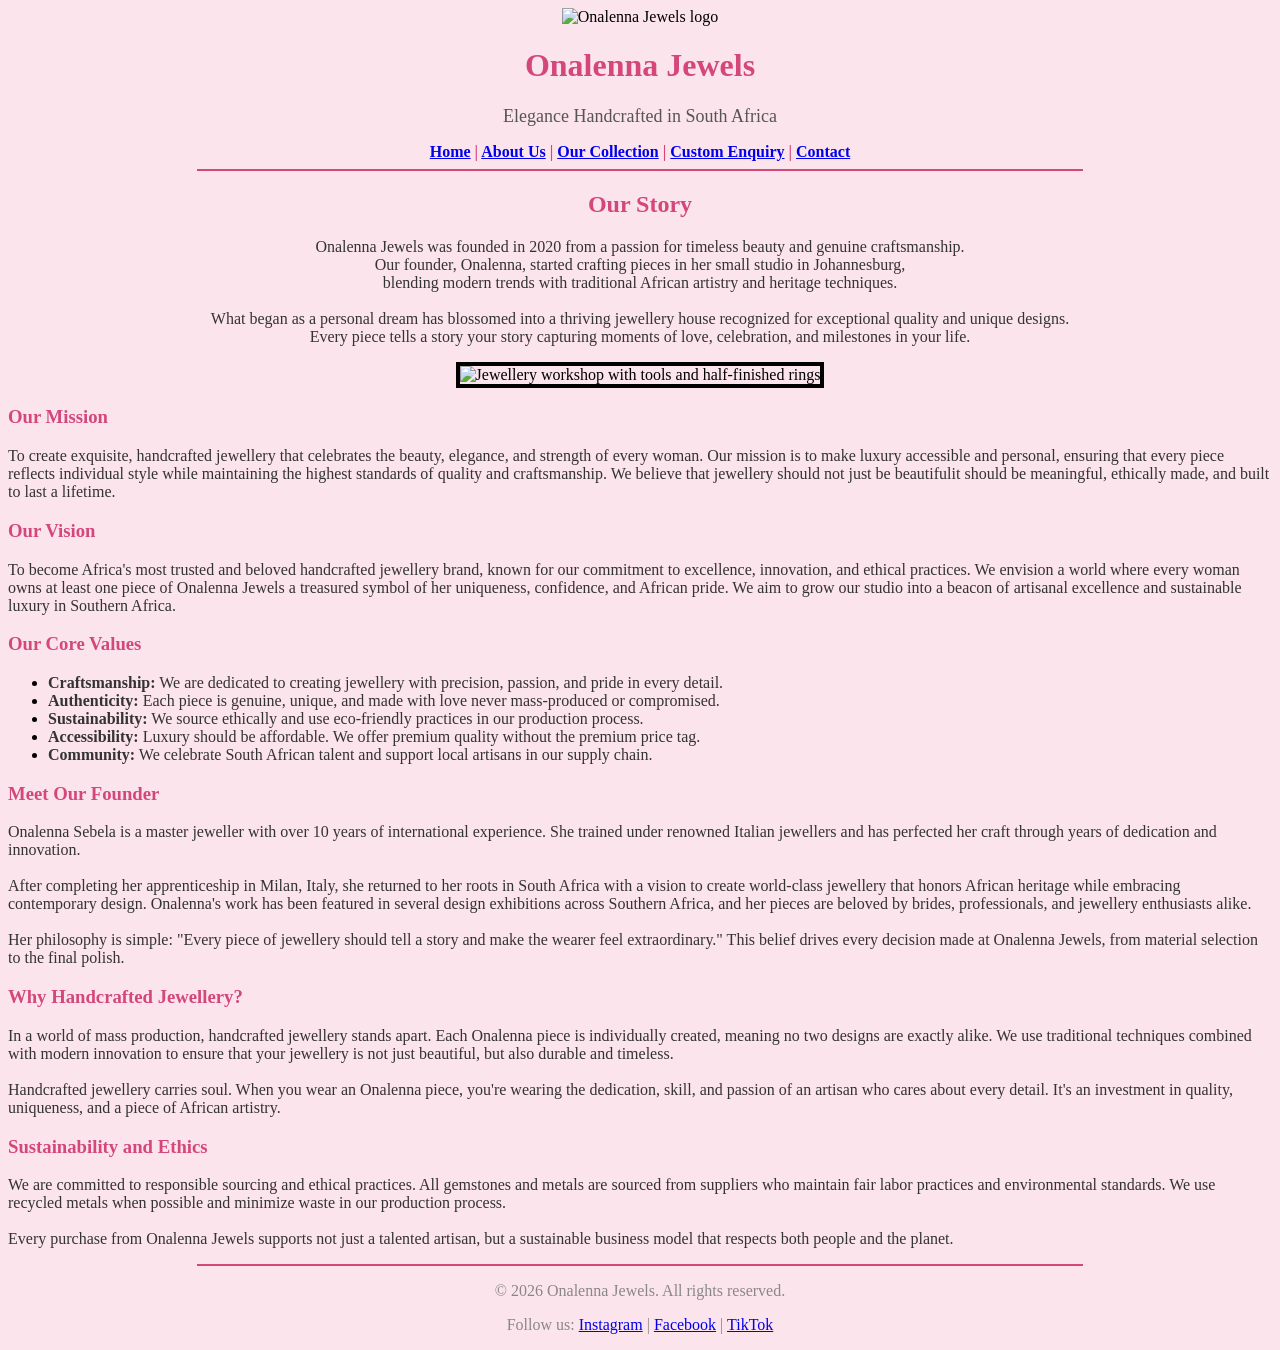
==== about.html @ fd7da93b "Add files via upload" ====
<!DOCTYPE html>
<html lang="en">
<head>
    <meta charset="UTF-8">
    <meta name="viewport" content="width=device-width, initial-scale=1.0">
    <!-- I set the title to show this is the About page -->
    <title>Onalenna Jewels - About</title>
</head>

<body bgcolor="#fce4ec">

    <!-- Header with logo and brand name -->
    <header>
        <center>
            <!-- I kept the same logo in the header to keep the branding consistent across all pages -->
            <img src="images/logo-placeholder.png" alt="Onalenna Jewels logo" width="80" height="80">
            <h1><font color="#d4477b">Onalenna Jewels</font></h1>
            <p><font color="#555555" size="4">Elegance Handcrafted in South Africa</font></p>
        </center>
    </header>

    <!-- I reused the exact same navigation menu here so users don't get lost -->
    <center>
        <nav>
            <b>
                <a href="index.html">Home</a> <font color="#d4477b">|</font>
                <a href="about.html">About Us</a> <font color="#d4477b">|</font>
                <a href="products.html">Our Collection</a> <font color="#d4477b">|</font>
                <a href="enquiry.html">Custom Enquiry</a> <font color="#d4477b">|</font>
                <a href="contact.html">Contact</a>
            </b>
        </nav>
    </center>

    <hr color="#d4477b" width="70%">

    <!-- Main content starts here -->
    <main>
        <!-- I started the main content with the brand's story so customers know who we are -->
        <center>
            <h2><font color="#d4477b">Our Story</font></h2>
            <p><font color="#333333" size="3">Onalenna Jewels was founded in 2020 from a passion for timeless beauty and genuine craftsmanship.<br>Our founder, Onalenna, started crafting pieces in her small studio in Johannesburg,<br>blending modern trends with traditional African artistry and heritage techniques.<br><br>What began as a personal dream has blossomed into a thriving jewellery house recognized for exceptional quality and unique designs.<br>Every piece tells a story your story capturing moments of love, celebration, and milestones in your life.</font></p>

            <!-- I put a workshop image here to show visitors where the jewellery is made -->
            <img src="images/1 (7).jpg" alt="Jewellery workshop with tools and half-finished rings" border="4" width="400">
        </center>

        <!-- I wrote out the mission statement so customers understand our purpose -->
        <h3><font color="#d4477b">Our Mission</font></h3>
        <p><font color="#333333">To create exquisite, handcrafted jewellery that celebrates the beauty, elegance, and strength of every woman. Our mission is to make luxury accessible and personal, ensuring that every piece reflects individual style while maintaining the highest standards of quality and craftsmanship. We believe that jewellery should not just be beautifulit should be meaningful, ethically made, and built to last a lifetime.</font></p>

        <!-- I added the vision statement to show the long-term goals of the brand -->
        <h3><font color="#d4477b">Our Vision</font></h3>
        <p><font color="#333333">To become Africa's most trusted and beloved handcrafted jewellery brand, known for our commitment to excellence, innovation, and ethical practices. We envision a world where every woman owns at least one piece of Onalenna Jewels a treasured symbol of her uniqueness, confidence, and African pride. We aim to grow our studio into a beacon of artisanal excellence and sustainable luxury in Southern Africa.</font></p>

        <!-- I listed our core values here because this is a key part of our brand identity -->
        <h3><font color="#d4477b">Our Core Values</font></h3>
        <ul>
            <li><font color="#333333"><b>Craftsmanship:</b> We are dedicated to creating jewellery with precision, passion, and pride in every detail.</font></li>
            <li><font color="#333333"><b>Authenticity:</b> Each piece is genuine, unique, and made with love never mass-produced or compromised.</font></li>
            <li><font color="#333333"><b>Sustainability:</b> We source ethically and use eco-friendly practices in our production process.</font></li>
            <li><font color="#333333"><b>Accessibility:</b> Luxury should be affordable. We offer premium quality without the premium price tag.</font></li>
            <li><font color="#333333"><b>Community:</b> We celebrate South African talent and support local artisans in our supply chain.</font></li>
        </ul>

        <!-- I dedicated a section to the founder so customers can connect with her story -->
        <h3><font color="#d4477b">Meet Our Founder</font></h3>
        <p><font color="#333333">Onalenna Sebela is a master jeweller with over 10 years of international experience. She trained under renowned Italian jewellers and has perfected her craft through years of dedication and innovation. <br><br>After completing her apprenticeship in Milan, Italy, she returned to her roots in South Africa with a vision to create world-class jewellery that honors African heritage while embracing contemporary design. Onalenna's work has been featured in several design exhibitions across Southern Africa, and her pieces are beloved by brides, professionals, and jewellery enthusiasts alike.<br><br>Her philosophy is simple: "Every piece of jewellery should tell a story and make the wearer feel extraordinary." This belief drives every decision made at Onalenna Jewels, from material selection to the final polish.</font></p>

        <!-- I explained why handcrafted jewellery is different to justify our prices -->
        <h3><font color="#d4477b">Why Handcrafted Jewellery?</font></h3>
        <p><font color="#333333">In a world of mass production, handcrafted jewellery stands apart. Each Onalenna piece is individually created, meaning no two designs are exactly alike. We use traditional techniques combined with modern innovation to ensure that your jewellery is not just beautiful, but also durable and timeless.<br><br>Handcrafted jewellery carries soul. When you wear an Onalenna piece, you're wearing the dedication, skill, and passion of an artisan who cares about every detail. It's an investment in quality, uniqueness, and a piece of African artistry.</font></p>

        <!-- I added this sustainability section to show we care about the environment -->
        <h3><font color="#d4477b">Sustainability and Ethics</font></h3>
        <p><font color="#333333">We are committed to responsible sourcing and ethical practices. All gemstones and metals are sourced from suppliers who maintain fair labor practices and environmental standards. We use recycled metals when possible and minimize waste in our production process.<br><br>Every purchase from Onalenna Jewels supports not just a talented artisan, but a sustainable business model that respects both people and the planet.</font></p>
    </main>

    <hr color="#d4477b" width="70%">

    <!-- Footer with copyright and social media links -->
    <footer>
        <center>
            <p><font color="#888888">&copy; 2026 Onalenna Jewels. All rights reserved.</font></p>
            <p>
                <font color="#888888">Follow us: 
                <a href="#">Instagram</a> | 
                <a href="#">Facebook</a> | 
                <a href="#">TikTok</a>
                </font>
            </p>
        </center>
    </footer>

</body>
</html>
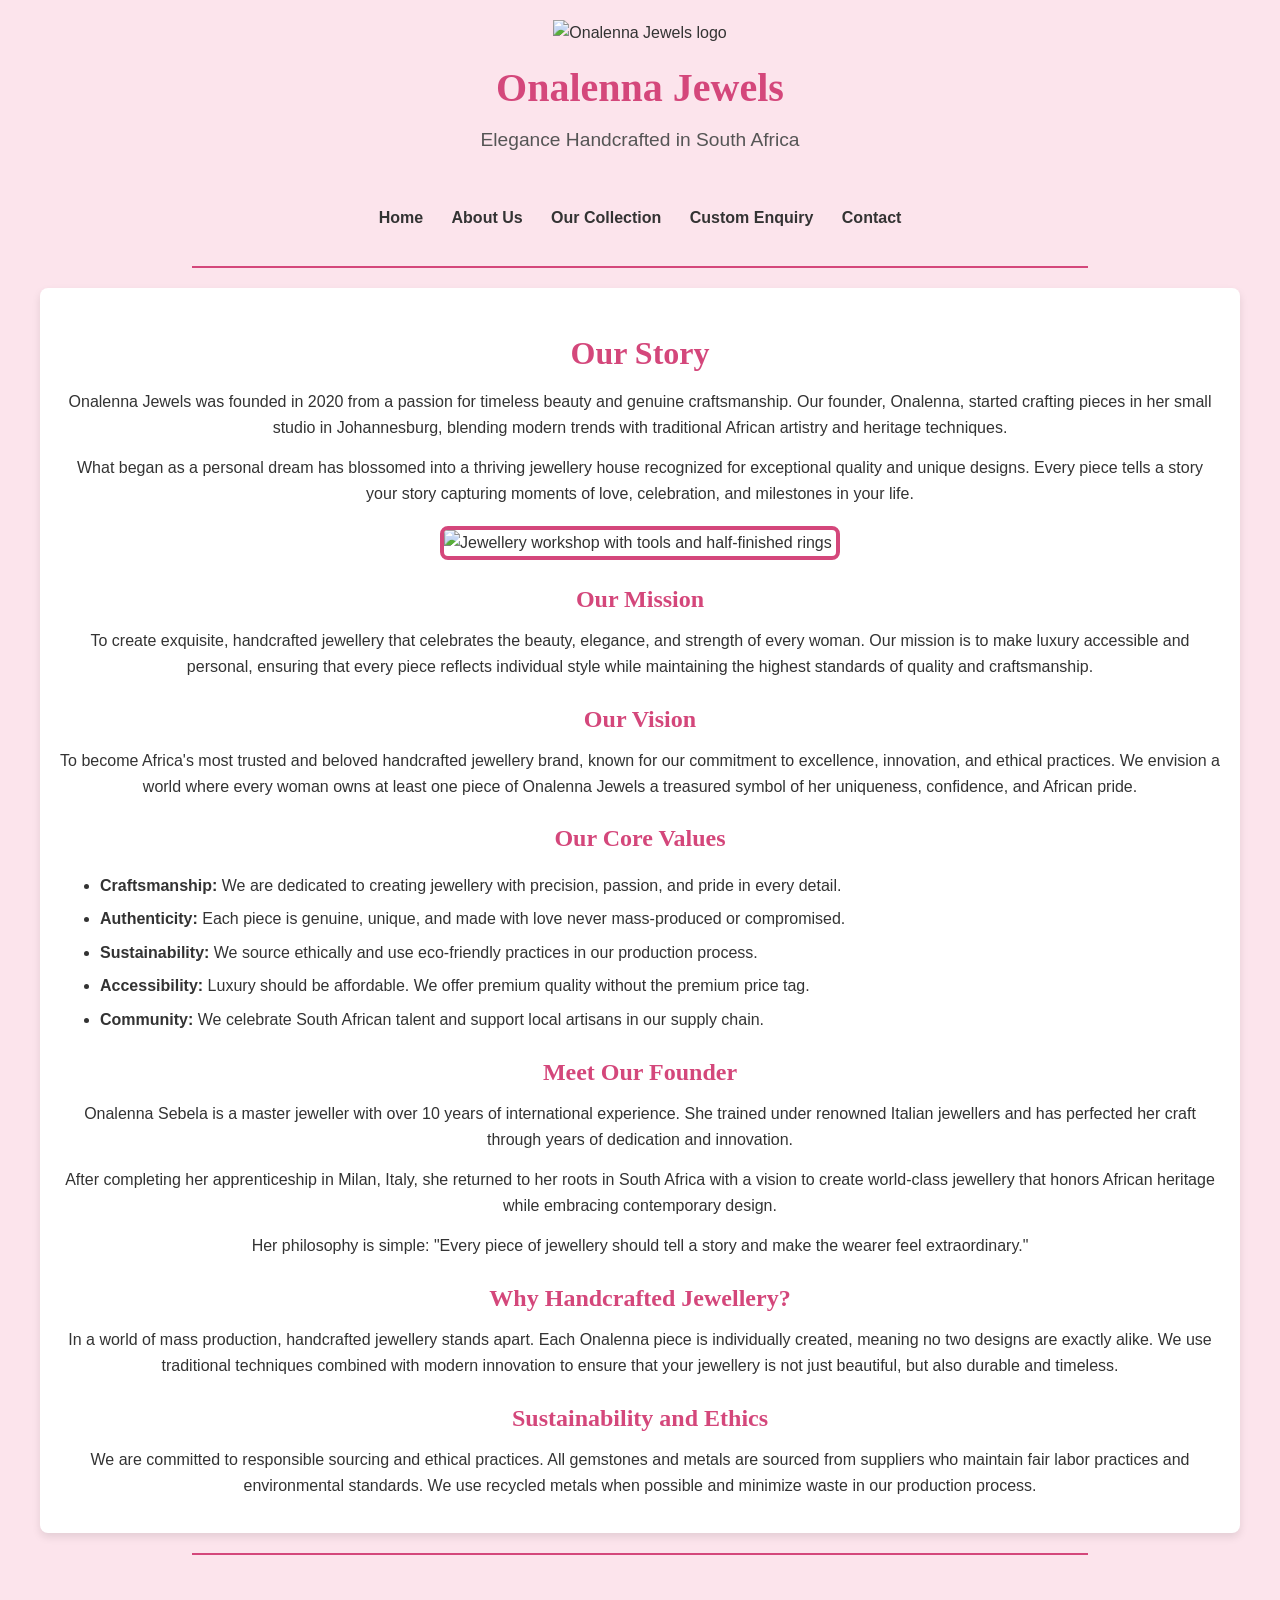
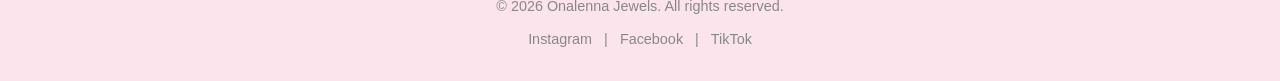
==== commit efbd8af7: "Add files via upload" ====
--- a/about.html
+++ b/about.html
@@ -3,93 +3,84 @@
 <head>
     <meta charset="UTF-8">
     <meta name="viewport" content="width=device-width, initial-scale=1.0">
-    <!-- I set the title to show this is the About page -->
+    <link rel="stylesheet" href="css/style.css">
     <title>Onalenna Jewels - About</title>
 </head>
 
-<body bgcolor="#fce4ec">
+<body>
 
     <!-- Header with logo and brand name -->
     <header>
-        <center>
-            <!-- I kept the same logo in the header to keep the branding consistent across all pages -->
-            <img src="images/logo-placeholder.png" alt="Onalenna Jewels logo" width="80" height="80">
-            <h1><font color="#d4477b">Onalenna Jewels</font></h1>
-            <p><font color="#555555" size="4">Elegance Handcrafted in South Africa</font></p>
-        </center>
+        <img src="images/logo-placeholder.png" alt="Onalenna Jewels logo">
+        <h1>Onalenna Jewels</h1>
+        <p>Elegance Handcrafted in South Africa</p>
     </header>
 
-    <!-- I reused the exact same navigation menu here so users don't get lost -->
-    <center>
-        <nav>
-            <b>
-                <a href="index.html">Home</a> <font color="#d4477b">|</font>
-                <a href="about.html">About Us</a> <font color="#d4477b">|</font>
-                <a href="products.html">Our Collection</a> <font color="#d4477b">|</font>
-                <a href="enquiry.html">Custom Enquiry</a> <font color="#d4477b">|</font>
-                <a href="contact.html">Contact</a>
-            </b>
-        </nav>
-    </center>
+    <!-- Navigation menu -->
+    <nav>
+        <a href="index.html">Home</a>
+        <a href="about.html">About Us</a>
+        <a href="products.html">Our Collection</a>
+        <a href="enquiry.html">Custom Enquiry</a>
+        <a href="contact.html">Contact</a>
+    </nav>
 
-    <hr color="#d4477b" width="70%">
+    <hr>
 
-    <!-- Main content starts here -->
+    <!-- Main content -->
     <main>
-        <!-- I started the main content with the brand's story so customers know who we are -->
-        <center>
-            <h2><font color="#d4477b">Our Story</font></h2>
-            <p><font color="#333333" size="3">Onalenna Jewels was founded in 2020 from a passion for timeless beauty and genuine craftsmanship.<br>Our founder, Onalenna, started crafting pieces in her small studio in Johannesburg,<br>blending modern trends with traditional African artistry and heritage techniques.<br><br>What began as a personal dream has blossomed into a thriving jewellery house recognized for exceptional quality and unique designs.<br>Every piece tells a story your story capturing moments of love, celebration, and milestones in your life.</font></p>
 
-            <!-- I put a workshop image here to show visitors where the jewellery is made -->
-            <img src="images/1 (7).jpg" alt="Jewellery workshop with tools and half-finished rings" border="4" width="400">
-        </center>
+        <!-- Brand story -->
+        <h2>Our Story</h2>
+        <p>Onalenna Jewels was founded in 2020 from a passion for timeless beauty and genuine craftsmanship. Our founder, Onalenna, started crafting pieces in her small studio in Johannesburg, blending modern trends with traditional African artistry and heritage techniques.</p>
+        <p>What began as a personal dream has blossomed into a thriving jewellery house recognized for exceptional quality and unique designs. Every piece tells a story your story capturing moments of love, celebration, and milestones in your life.</p>
 
-        <!-- I wrote out the mission statement so customers understand our purpose -->
-        <h3><font color="#d4477b">Our Mission</font></h3>
-        <p><font color="#333333">To create exquisite, handcrafted jewellery that celebrates the beauty, elegance, and strength of every woman. Our mission is to make luxury accessible and personal, ensuring that every piece reflects individual style while maintaining the highest standards of quality and craftsmanship. We believe that jewellery should not just be beautifulit should be meaningful, ethically made, and built to last a lifetime.</font></p>
+        <img src="images/1 (7).jpg" alt="Jewellery workshop with tools and half-finished rings" class="workshop-image">
 
-        <!-- I added the vision statement to show the long-term goals of the brand -->
-        <h3><font color="#d4477b">Our Vision</font></h3>
-        <p><font color="#333333">To become Africa's most trusted and beloved handcrafted jewellery brand, known for our commitment to excellence, innovation, and ethical practices. We envision a world where every woman owns at least one piece of Onalenna Jewels a treasured symbol of her uniqueness, confidence, and African pride. We aim to grow our studio into a beacon of artisanal excellence and sustainable luxury in Southern Africa.</font></p>
+        <!-- Mission statement -->
+        <h3>Our Mission</h3>
+        <p>To create exquisite, handcrafted jewellery that celebrates the beauty, elegance, and strength of every woman. Our mission is to make luxury accessible and personal, ensuring that every piece reflects individual style while maintaining the highest standards of quality and craftsmanship.</p>
 
-        <!-- I listed our core values here because this is a key part of our brand identity -->
-        <h3><font color="#d4477b">Our Core Values</font></h3>
+        <!-- Vision statement -->
+        <h3>Our Vision</h3>
+        <p>To become Africa's most trusted and beloved handcrafted jewellery brand, known for our commitment to excellence, innovation, and ethical practices. We envision a world where every woman owns at least one piece of Onalenna Jewels a treasured symbol of her uniqueness, confidence, and African pride.</p>
+
+        <!-- Core values -->
+        <h3>Our Core Values</h3>
         <ul>
-            <li><font color="#333333"><b>Craftsmanship:</b> We are dedicated to creating jewellery with precision, passion, and pride in every detail.</font></li>
-            <li><font color="#333333"><b>Authenticity:</b> Each piece is genuine, unique, and made with love never mass-produced or compromised.</font></li>
-            <li><font color="#333333"><b>Sustainability:</b> We source ethically and use eco-friendly practices in our production process.</font></li>
-            <li><font color="#333333"><b>Accessibility:</b> Luxury should be affordable. We offer premium quality without the premium price tag.</font></li>
-            <li><font color="#333333"><b>Community:</b> We celebrate South African talent and support local artisans in our supply chain.</font></li>
+            <li><strong>Craftsmanship:</strong> We are dedicated to creating jewellery with precision, passion, and pride in every detail.</li>
+            <li><strong>Authenticity:</strong> Each piece is genuine, unique, and made with love never mass-produced or compromised.</li>
+            <li><strong>Sustainability:</strong> We source ethically and use eco-friendly practices in our production process.</li>
+            <li><strong>Accessibility:</strong> Luxury should be affordable. We offer premium quality without the premium price tag.</li>
+            <li><strong>Community:</strong> We celebrate South African talent and support local artisans in our supply chain.</li>
         </ul>
 
-        <!-- I dedicated a section to the founder so customers can connect with her story -->
-        <h3><font color="#d4477b">Meet Our Founder</font></h3>
-        <p><font color="#333333">Onalenna Sebela is a master jeweller with over 10 years of international experience. She trained under renowned Italian jewellers and has perfected her craft through years of dedication and innovation. <br><br>After completing her apprenticeship in Milan, Italy, she returned to her roots in South Africa with a vision to create world-class jewellery that honors African heritage while embracing contemporary design. Onalenna's work has been featured in several design exhibitions across Southern Africa, and her pieces are beloved by brides, professionals, and jewellery enthusiasts alike.<br><br>Her philosophy is simple: "Every piece of jewellery should tell a story and make the wearer feel extraordinary." This belief drives every decision made at Onalenna Jewels, from material selection to the final polish.</font></p>
+        <!-- Founder information -->
+        <h3>Meet Our Founder</h3>
+        <p>Onalenna Sebela is a master jeweller with over 10 years of international experience. She trained under renowned Italian jewellers and has perfected her craft through years of dedication and innovation.</p>
+        <p>After completing her apprenticeship in Milan, Italy, she returned to her roots in South Africa with a vision to create world-class jewellery that honors African heritage while embracing contemporary design.</p>
+        <p>Her philosophy is simple: "Every piece of jewellery should tell a story and make the wearer feel extraordinary."</p>
 
-        <!-- I explained why handcrafted jewellery is different to justify our prices -->
-        <h3><font color="#d4477b">Why Handcrafted Jewellery?</font></h3>
-        <p><font color="#333333">In a world of mass production, handcrafted jewellery stands apart. Each Onalenna piece is individually created, meaning no two designs are exactly alike. We use traditional techniques combined with modern innovation to ensure that your jewellery is not just beautiful, but also durable and timeless.<br><br>Handcrafted jewellery carries soul. When you wear an Onalenna piece, you're wearing the dedication, skill, and passion of an artisan who cares about every detail. It's an investment in quality, uniqueness, and a piece of African artistry.</font></p>
+        <!-- Handcrafted explanation -->
+        <h3>Why Handcrafted Jewellery?</h3>
+        <p>In a world of mass production, handcrafted jewellery stands apart. Each Onalenna piece is individually created, meaning no two designs are exactly alike. We use traditional techniques combined with modern innovation to ensure that your jewellery is not just beautiful, but also durable and timeless.</p>
 
-        <!-- I added this sustainability section to show we care about the environment -->
-        <h3><font color="#d4477b">Sustainability and Ethics</font></h3>
-        <p><font color="#333333">We are committed to responsible sourcing and ethical practices. All gemstones and metals are sourced from suppliers who maintain fair labor practices and environmental standards. We use recycled metals when possible and minimize waste in our production process.<br><br>Every purchase from Onalenna Jewels supports not just a talented artisan, but a sustainable business model that respects both people and the planet.</font></p>
+        <!-- Sustainability section -->
+        <h3>Sustainability and Ethics</h3>
+        <p>We are committed to responsible sourcing and ethical practices. All gemstones and metals are sourced from suppliers who maintain fair labor practices and environmental standards. We use recycled metals when possible and minimize waste in our production process.</p>
+
     </main>
 
-    <hr color="#d4477b" width="70%">
+    <hr>
 
-    <!-- Footer with copyright and social media links -->
+    <!-- Footer with copyright and social media -->
     <footer>
-        <center>
-            <p><font color="#888888">&copy; 2026 Onalenna Jewels. All rights reserved.</font></p>
-            <p>
-                <font color="#888888">Follow us: 
-                <a href="#">Instagram</a> | 
-                <a href="#">Facebook</a> | 
-                <a href="#">TikTok</a>
-                </font>
-            </p>
-        </center>
+        <p>&copy; 2026 Onalenna Jewels. All rights reserved.</p>
+        <p>
+            <a href="https://www.instagram.com" target="_blank" rel="noopener noreferrer">Instagram</a> |
+            <a href="https://www.facebook.com" target="_blank" rel="noopener noreferrer">Facebook</a> |
+            <a href="https://www.tiktok.com" target="_blank" rel="noopener noreferrer">TikTok</a>
+        </p>
     </footer>
 
 </body>
--- a/css/style.css
+++ b/css/style.css
@@ -0,0 +1,508 @@
+/* I set base styles for the entire website */
+* {
+    margin: 0;
+    padding: 0;
+    box-sizing: border-box;
+}
+
+body {
+    background-color: #fce4ec;
+    font-family: Arial, Helvetica, sans-serif;
+    color: #333333;
+    line-height: 1.6;
+}
+
+header {
+    background-color: #fce4ec;
+    padding: 20px 0;
+    text-align: center;
+}
+
+header h1 {
+    color: #d4477b;
+    font-size: 2.5rem;
+    font-family: Georgia, "Times New Roman", serif;
+    margin: 10px 0 5px 0;
+}
+
+header p {
+    color: #555555;
+    font-size: 1.2rem;
+}
+
+header img {
+    width: 80px;
+    height: 80px;
+}
+
+nav {
+    text-align: center;
+    padding: 15px 0;
+}
+
+nav a {
+    color: #333333;
+    text-decoration: none;
+    font-weight: bold;
+    padding: 8px 12px;
+    transition: color 0.3s ease;
+}
+
+nav a:hover {
+    color: #d4477b;
+    text-decoration: underline;
+}
+
+main {
+    max-width: 1200px;
+    margin: 0 auto;
+    padding: 20px;
+    background-color: #ffffff;
+    border-radius: 8px;
+    box-shadow: 0 4px 8px rgba(0, 0, 0, 0.1);
+}
+
+h2 {
+    color: #d4477b;
+    font-family: Georgia, "Times New Roman", serif;
+    font-size: 2rem;
+    margin: 20px 0 10px 0;
+    text-align: center;
+}
+
+h3 {
+    color: #d4477b;
+    font-family: Georgia, "Times New Roman", serif;
+    font-size: 1.5rem;
+    margin: 20px 0 10px 0;
+    text-align: center;
+}
+
+p {
+    color: #333333;
+    font-size: 1rem;
+    margin-bottom: 15px;
+    text-align: center;
+}
+
+ul, ol {
+    padding-left: 40px;
+    margin: 15px 0;
+}
+
+li {
+    color: #333333;
+    font-size: 1rem;
+    margin-bottom: 8px;
+}
+
+/* I fixed the image sizes so they scale properly */
+.hero-image {
+    display: block;
+    max-width: 100%;
+    height: auto;
+    border: 4px solid #d4477b;
+    border-radius: 8px;
+    margin: 20px auto;
+    width: 500px;
+}
+
+.product-image {
+    border: 4px solid #d4477b;
+    border-radius: 8px;
+    max-width: 100%;
+    height: auto;
+    display: block;
+    margin: 10px auto;
+    width: 250px;
+}
+
+.workshop-image {
+    border: 4px solid #d4477b;
+    border-radius: 8px;
+    max-width: 100%;
+    height: auto;
+    display: block;
+    margin: 20px auto;
+    width: 400px;
+}
+
+/* I wrapped each product in a card with hover effect */
+.product-card {
+    background-color: #faf6f0;
+    border: 2px solid #e0e0e0;
+    border-radius: 12px;
+    padding: 20px;
+    margin: 20px auto;
+    max-width: 400px;
+    text-align: center;
+    transition: all 0.3s ease;
+}
+
+.product-card:hover {
+    border-color: #d4477b;
+    box-shadow: 0 8px 20px rgba(212, 71, 123, 0.3);
+    transform: translateY(-5px);
+}
+
+.product-card h3 {
+    margin-top: 0;
+}
+
+.product-card p {
+    margin-bottom: 0;
+}
+
+/* Map container */
+.map-container {
+    text-align: center;
+    margin: 20px 0;
+}
+
+.map-container iframe {
+    border: 4px solid #d4477b;
+    border-radius: 8px;
+    max-width: 100%;
+    height: auto;
+}
+
+.map-container p {
+    color: #888888;
+    font-size: 0.9rem;
+    font-style: italic;
+    margin-top: 10px;
+}
+
+/* Table styles */
+table {
+    width: 100%;
+    max-width: 80%;
+    margin: 20px auto;
+    border-collapse: collapse;
+    background-color: #ffffff;
+}
+
+table th {
+    background-color: #d4477b;
+    color: #ffffff;
+    font-weight: bold;
+    padding: 12px;
+    text-align: center;
+}
+
+table td {
+    color: #333333;
+    padding: 10px;
+    text-align: center;
+}
+
+table tr:nth-child(even) {
+    background-color: #f5f0eb;
+}
+
+table tr:hover {
+    background-color: #fce4ec;
+    transition: background-color 0.3s ease;
+}
+
+/* Form styles */
+form {
+    max-width: 600px;
+    margin: 20px auto;
+    padding: 20px;
+    background-color: #ffffff;
+    border: 1px solid #e0e0e0;
+    border-radius: 8px;
+}
+
+form label {
+    color: #d4477b;
+    font-weight: bold;
+    display: block;
+    margin-top: 10px;
+}
+
+form input[type="text"],
+form input[type="email"],
+form input[type="tel"],
+form input[type="date"],
+form input[type="number"],
+form textarea,
+form select {
+    width: 100%;
+    padding: 10px;
+    margin-top: 5px;
+    border: 1px solid #cccccc;
+    border-radius: 4px;
+    font-size: 1rem;
+    font-family: Arial, Helvetica, sans-serif;
+}
+
+form input[type="text"]:focus,
+form input[type="email"]:focus,
+form input[type="tel"]:focus,
+form input[type="date"]:focus,
+form input[type="number"]:focus,
+form textarea:focus,
+form select:focus {
+    border-color: #d4477b;
+    outline: 2px solid #d4477b;
+    outline-offset: 2px;
+}
+
+form input[type="submit"] {
+    background-color: #d4477b;
+    color: #ffffff;
+    border: none;
+    padding: 12px 30px;
+    font-size: 1.1rem;
+    font-weight: bold;
+    border-radius: 4px;
+    cursor: pointer;
+    margin-top: 20px;
+    transition: background-color 0.3s ease;
+}
+
+form input[type="submit"]:hover {
+    background-color: #b83a66;
+}
+
+form input[type="radio"] {
+    margin-right: 8px;
+}
+
+form input[type="radio"] + label {
+    display: inline;
+    font-weight: normal;
+    color: #333333;
+}
+
+/* Blockquote styles */
+blockquote {
+    border-left: 4px solid #d4477b;
+    padding-left: 20px;
+    margin: 20px 40px;
+    font-style: italic;
+}
+
+blockquote p {
+    text-align: left;
+}
+
+.client-name {
+    color: #d4477b;
+    font-weight: bold;
+    text-align: left;
+}
+
+/* Call to action */
+.cta-link a {
+    color: #d4477b;
+    text-decoration: none;
+    font-size: 1.2rem;
+    font-weight: bold;
+}
+
+.cta-link a:hover {
+    text-decoration: underline;
+}
+
+/* Footer */
+footer {
+    background-color: #fce4ec;
+    padding: 20px 0;
+    text-align: center;
+}
+
+footer p {
+    color: #888888;
+    font-size: 0.9rem;
+    margin-bottom: 10px;
+}
+
+footer a {
+    color: #888888;
+    text-decoration: none;
+    margin: 0 8px;
+}
+
+footer a:hover {
+    color: #d4477b;
+    text-decoration: underline;
+}
+
+hr {
+    border: none;
+    height: 2px;
+    background-color: #d4477b;
+    width: 70%;
+    margin: 20px auto;
+}
+
+/* Responsive styles */
+@media screen and (max-width: 768px) {
+    header h1 {
+        font-size: 2rem;
+    }
+
+    header p {
+        font-size: 1rem;
+    }
+
+    nav a {
+        font-size: 0.9rem;
+        padding: 6px 8px;
+    }
+
+    main {
+        padding: 15px;
+        margin: 10px;
+    }
+
+    h2 {
+        font-size: 1.6rem;
+    }
+
+    h3 {
+        font-size: 1.2rem;
+    }
+
+    .hero-image {
+        width: 100%;
+    }
+
+    .product-image {
+        width: 100%;
+        max-width: 300px;
+    }
+
+    .workshop-image {
+        width: 100%;
+        max-width: 400px;
+    }
+
+    .product-card {
+        max-width: 100%;
+    }
+
+    table {
+        max-width: 100%;
+        font-size: 0.9rem;
+    }
+
+    table th,
+    table td {
+        padding: 8px;
+    }
+
+    form {
+        padding: 15px;
+        margin: 10px;
+    }
+
+    blockquote {
+        margin: 15px 20px;
+    }
+}
+
+@media screen and (max-width: 480px) {
+    header h1 {
+        font-size: 1.5rem;
+    }
+
+    header p {
+        font-size: 0.9rem;
+    }
+
+    header img {
+        width: 60px;
+        height: 60px;
+    }
+
+    nav a {
+        font-size: 0.8rem;
+        padding: 4px 6px;
+        display: inline-block;
+        margin: 2px 0;
+    }
+
+    main {
+        padding: 10px;
+        margin: 5px;
+    }
+
+    h2 {
+        font-size: 1.3rem;
+    }
+
+    h3 {
+        font-size: 1.1rem;
+    }
+
+    p {
+        font-size: 0.9rem;
+        text-align: left;
+    }
+
+    ul, ol {
+        padding-left: 20px;
+    }
+
+    li {
+        font-size: 0.9rem;
+    }
+
+    .product-image {
+        max-width: 100%;
+    }
+
+    .workshop-image {
+        max-width: 100%;
+    }
+
+    .product-card {
+        padding: 10px;
+    }
+
+    table {
+        font-size: 0.8rem;
+    }
+
+    table th,
+    table td {
+        padding: 5px;
+    }
+
+    form {
+        padding: 10px;
+        margin: 5px;
+    }
+
+    form input[type="submit"] {
+        width: 100%;
+        padding: 10px;
+    }
+
+    blockquote {
+        margin: 10px;
+        padding-left: 10px;
+    }
+
+    .map-container iframe {
+        width: 100%;
+        height: 250px;
+    }
+
+    hr {
+        width: 90%;
+    }
+
+    footer p {
+        font-size: 0.7rem;
+    }
+
+    footer a {
+        margin: 0 5px;
+        font-size: 0.8rem;
+    }
+}
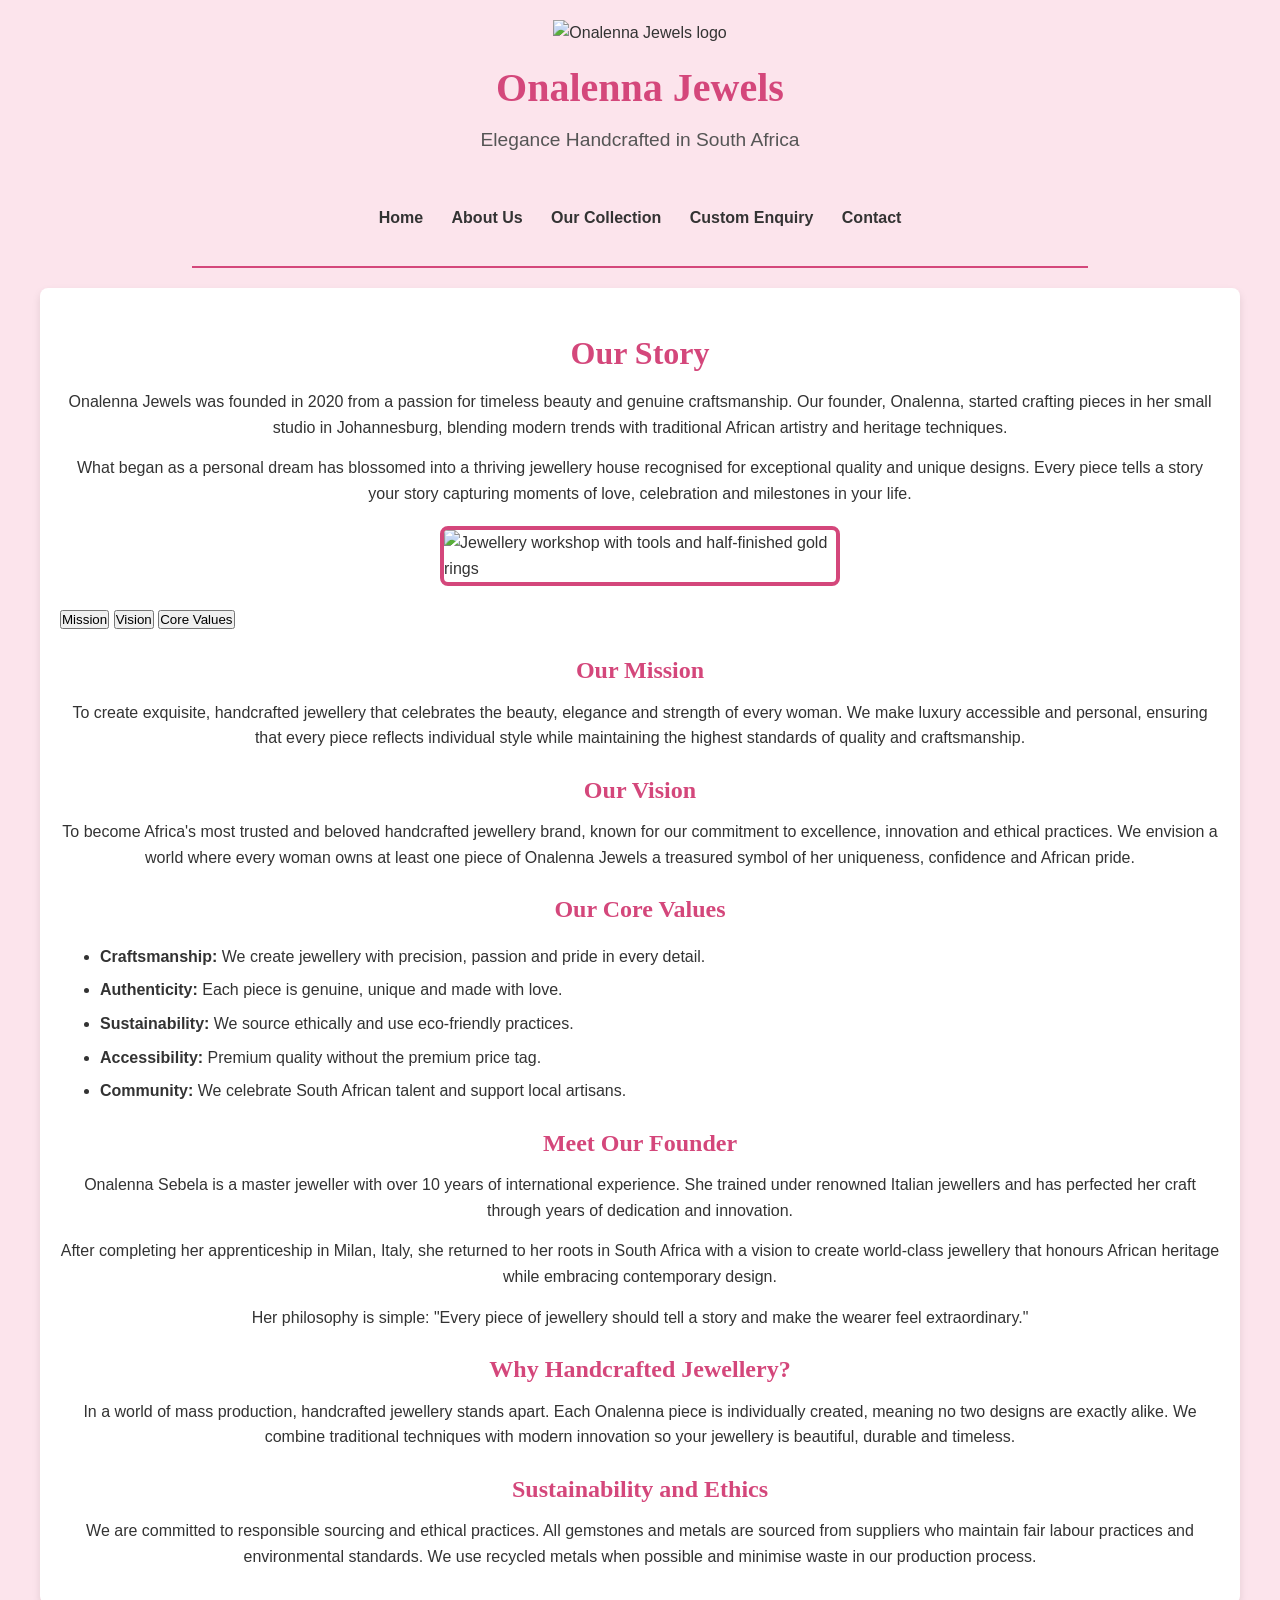
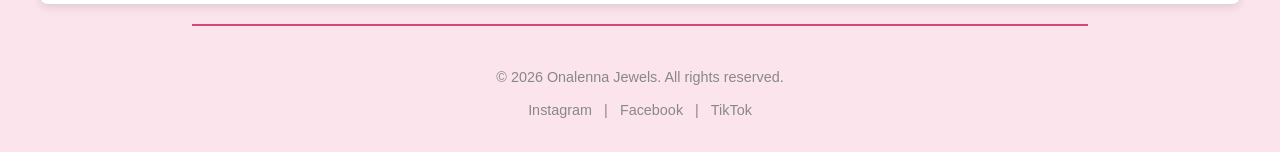
==== commit c2768a74: "Add files via upload" ====
--- a/about.html
+++ b/about.html
@@ -3,20 +3,21 @@
 <head>
     <meta charset="UTF-8">
     <meta name="viewport" content="width=device-width, initial-scale=1.0">
+    <meta name="description" content="Learn the story of Onalenna Jewels, founded in 2020 in Johannesburg. Read our mission, vision and core values for handcrafted South African jewellery.">
+    <meta name="keywords" content="Onalenna Jewels story, South African jeweller, handcrafted jewellery mission, founder Onalenna Sebela, ethical jewellery">
+    <meta name="author" content="Onalenna Jewels">
     <link rel="stylesheet" href="css/style.css">
-    <title>Onalenna Jewels - About</title>
+    <title>About Us | Onalenna Jewels</title>
 </head>
 
 <body>
 
-    <!-- Header with logo and brand name -->
     <header>
         <img src="images/logo-placeholder.png" alt="Onalenna Jewels logo">
         <h1>Onalenna Jewels</h1>
         <p>Elegance Handcrafted in South Africa</p>
     </header>
 
-    <!-- Navigation menu -->
     <nav>
         <a href="index.html">Home</a>
         <a href="about.html">About Us</a>
@@ -27,53 +28,56 @@
 
     <hr>
 
-    <!-- Main content -->
     <main>
 
-        <!-- Brand story -->
         <h2>Our Story</h2>
         <p>Onalenna Jewels was founded in 2020 from a passion for timeless beauty and genuine craftsmanship. Our founder, Onalenna, started crafting pieces in her small studio in Johannesburg, blending modern trends with traditional African artistry and heritage techniques.</p>
-        <p>What began as a personal dream has blossomed into a thriving jewellery house recognized for exceptional quality and unique designs. Every piece tells a story your story capturing moments of love, celebration, and milestones in your life.</p>
+        <p>What began as a personal dream has blossomed into a thriving jewellery house recognised for exceptional quality and unique designs. Every piece tells a story your story capturing moments of love, celebration and milestones in your life.</p>
 
-        <img src="images/1 (7).jpg" alt="Jewellery workshop with tools and half-finished rings" class="workshop-image">
+        <img src="images/1 (7).jpg" alt="Jewellery workshop with tools and half-finished gold rings" class="workshop-image">
 
-        <!-- Mission statement -->
-        <h3>Our Mission</h3>
-        <p>To create exquisite, handcrafted jewellery that celebrates the beauty, elegance, and strength of every woman. Our mission is to make luxury accessible and personal, ensuring that every piece reflects individual style while maintaining the highest standards of quality and craftsmanship.</p>
+        <div class="tabs">
+            <button class="tab-btn active" data-target="mission">Mission</button>
+            <button class="tab-btn" data-target="vision">Vision</button>
+            <button class="tab-btn" data-target="values">Core Values</button>
+        </div>
 
-        <!-- Vision statement -->
-        <h3>Our Vision</h3>
-        <p>To become Africa's most trusted and beloved handcrafted jewellery brand, known for our commitment to excellence, innovation, and ethical practices. We envision a world where every woman owns at least one piece of Onalenna Jewels a treasured symbol of her uniqueness, confidence, and African pride.</p>
+        <div class="tab-content active" id="mission">
+            <h3>Our Mission</h3>
+            <p>To create exquisite, handcrafted jewellery that celebrates the beauty, elegance and strength of every woman. We make luxury accessible and personal, ensuring that every piece reflects individual style while maintaining the highest standards of quality and craftsmanship.</p>
+        </div>
 
-        <!-- Core values -->
-        <h3>Our Core Values</h3>
-        <ul>
-            <li><strong>Craftsmanship:</strong> We are dedicated to creating jewellery with precision, passion, and pride in every detail.</li>
-            <li><strong>Authenticity:</strong> Each piece is genuine, unique, and made with love never mass-produced or compromised.</li>
-            <li><strong>Sustainability:</strong> We source ethically and use eco-friendly practices in our production process.</li>
-            <li><strong>Accessibility:</strong> Luxury should be affordable. We offer premium quality without the premium price tag.</li>
-            <li><strong>Community:</strong> We celebrate South African talent and support local artisans in our supply chain.</li>
-        </ul>
+        <div class="tab-content" id="vision">
+            <h3>Our Vision</h3>
+            <p>To become Africa's most trusted and beloved handcrafted jewellery brand, known for our commitment to excellence, innovation and ethical practices. We envision a world where every woman owns at least one piece of Onalenna Jewels a treasured symbol of her uniqueness, confidence and African pride.</p>
+        </div>
 
-        <!-- Founder information -->
+        <div class="tab-content" id="values">
+            <h3>Our Core Values</h3>
+            <ul>
+                <li><strong>Craftsmanship:</strong> We create jewellery with precision, passion and pride in every detail.</li>
+                <li><strong>Authenticity:</strong> Each piece is genuine, unique and made with love.</li>
+                <li><strong>Sustainability:</strong> We source ethically and use eco-friendly practices.</li>
+                <li><strong>Accessibility:</strong> Premium quality without the premium price tag.</li>
+                <li><strong>Community:</strong> We celebrate South African talent and support local artisans.</li>
+            </ul>
+        </div>
+
         <h3>Meet Our Founder</h3>
         <p>Onalenna Sebela is a master jeweller with over 10 years of international experience. She trained under renowned Italian jewellers and has perfected her craft through years of dedication and innovation.</p>
-        <p>After completing her apprenticeship in Milan, Italy, she returned to her roots in South Africa with a vision to create world-class jewellery that honors African heritage while embracing contemporary design.</p>
+        <p>After completing her apprenticeship in Milan, Italy, she returned to her roots in South Africa with a vision to create world-class jewellery that honours African heritage while embracing contemporary design.</p>
         <p>Her philosophy is simple: "Every piece of jewellery should tell a story and make the wearer feel extraordinary."</p>
 
-        <!-- Handcrafted explanation -->
         <h3>Why Handcrafted Jewellery?</h3>
-        <p>In a world of mass production, handcrafted jewellery stands apart. Each Onalenna piece is individually created, meaning no two designs are exactly alike. We use traditional techniques combined with modern innovation to ensure that your jewellery is not just beautiful, but also durable and timeless.</p>
+        <p>In a world of mass production, handcrafted jewellery stands apart. Each Onalenna piece is individually created, meaning no two designs are exactly alike. We combine traditional techniques with modern innovation so your jewellery is beautiful, durable and timeless.</p>
 
-        <!-- Sustainability section -->
         <h3>Sustainability and Ethics</h3>
-        <p>We are committed to responsible sourcing and ethical practices. All gemstones and metals are sourced from suppliers who maintain fair labor practices and environmental standards. We use recycled metals when possible and minimize waste in our production process.</p>
+        <p>We are committed to responsible sourcing and ethical practices. All gemstones and metals are sourced from suppliers who maintain fair labour practices and environmental standards. We use recycled metals when possible and minimise waste in our production process.</p>
 
     </main>
 
     <hr>
 
-    <!-- Footer with copyright and social media -->
     <footer>
         <p>&copy; 2026 Onalenna Jewels. All rights reserved.</p>
         <p>
@@ -83,5 +87,6 @@
         </p>
     </footer>
 
+    <script src="js/script.js"></script>
 </body>
 </html>
